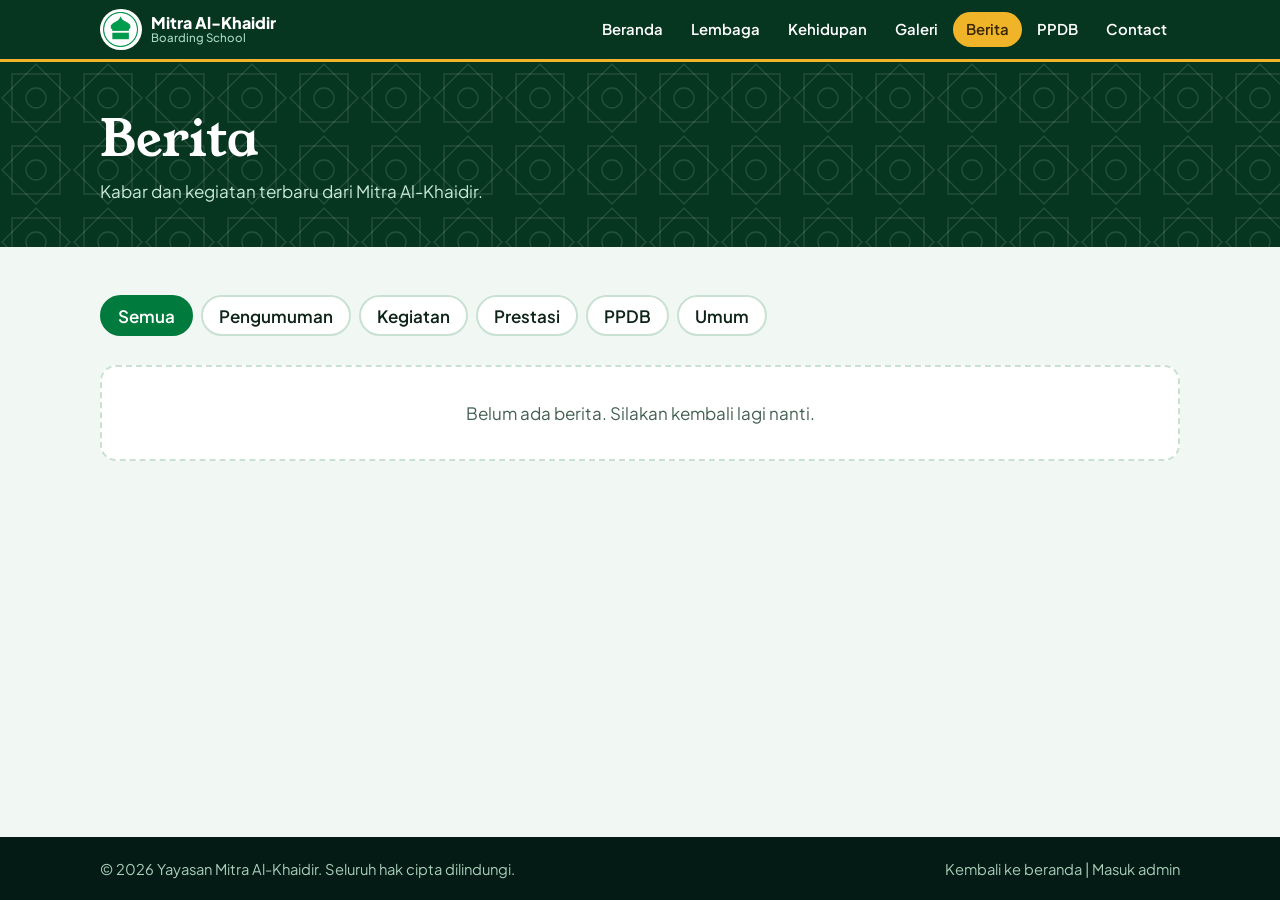
==== berita.html @ aa3d9bf4 "Add files via upload" ====
<!DOCTYPE html>
<html lang="id">
<head>
<meta charset="utf-8">
<meta name="viewport" content="width=device-width, initial-scale=1">
<title>Berita | Mitra Al-Khaidir Boarding School</title>
<meta name="description" content="Berita dan kegiatan terbaru dari Mitra Al-Khaidir Boarding School, Cianjur.">
<link rel="icon" type="image/png" sizes="32x32" href="/favicon-32.png">
<link rel="apple-touch-icon" href="/apple-touch-icon.png">
<link rel="preconnect" href="https://fonts.googleapis.com">
<link href="https://fonts.googleapis.com/css2?family=Plus+Jakarta+Sans:wght@400;500;600;800&family=Young+Serif&display=swap" rel="stylesheet">
<meta name="theme-color" content="#06361f">
<link rel="stylesheet" href="/sub.css">
<link rel="stylesheet" href="/news.css">
<script src="/news.js" defer></script>
</head>
<body>
<header class="top"><div class="wrap"><a class="logo" href="/"><span class="lg" aria-hidden="true"></span><span>Mitra Al-Khaidir<small>Boarding School</small></span></a>
<nav aria-label="Menu utama"><a href="/#beranda">Beranda</a><a href="/#lembaga">Lembaga</a><a href="/#kehidupan">Kehidupan</a><a href="/#galeri">Galeri</a><a href="/berita" class="on">Berita</a><a href="/#ppdb">PPDB</a><a href="/#kontak">Contact</a></nav></div></header>
<main>
  <div class="ph"><div class="wrap"><h1>Berita</h1><p>Kabar dan kegiatan terbaru dari Mitra Al-Khaidir.</p></div></div>
  <section class="sec"><div class="wrap">
    <div id="vlist">
      <div class="nchips" id="chips" role="group" aria-label="Pilih kategori"></div>
      <div class="news" id="grid" aria-live="polite"><p class="nempty">Memuat berita...</p></div>
      <div class="more"><button class="btn gold" id="more" type="button" hidden>Muat lebih banyak</button></div>
    </div>
    <article class="art" id="vart" hidden></article>
  </div></section>
</main>
<footer><div class="wrap"><span>&copy; 2026 Yayasan Mitra Al-Khaidir. Seluruh hak cipta dilindungi.</span><span><a href="/">Kembali ke beranda</a> | <a href="/masuk">Masuk admin</a></span></div></footer>
<script>
document.addEventListener('DOMContentLoaded',function(){
  var N=window.NEWS,CATS=['Semua','Pengumuman','Kegiatan','Prestasi','PPDB','Umum'];
  var id=new URLSearchParams(location.search).get('id');
  if(id)return article(id);
  var cat='',off=0,PER=9,grid=document.getElementById('grid'),more=document.getElementById('more'),chips=document.getElementById('chips');
  CATS.forEach(function(c,i){var b=N.el('button',null,c);b.type='button';b.setAttribute('aria-pressed',i===0);b.onclick=function(){
    chips.querySelectorAll('button').forEach(function(x){x.setAttribute('aria-pressed',x===b)});cat=i?c:'';off=0;grid.textContent='';load()};chips.appendChild(b)});
  more.onclick=load;
  function load(){
    N.get('limit='+PER+'&offset='+off+(cat?'&cat='+encodeURIComponent(cat):'')).then(function(r){
      if(!off)grid.textContent='';
      if(!r.items.length&&!off)grid.appendChild(N.empty(r));
      r.items.forEach(function(n){grid.appendChild(N.card(n))});
      off+=r.items.length;more.hidden=off>=r.total;
    }).catch(function(){grid.textContent='';grid.appendChild(N.empty());more.hidden=true});
  }
  load();
  function article(id){
    document.getElementById('vlist').hidden=true;var a=document.getElementById('vart');a.hidden=false;
    N.get('id='+encodeURIComponent(id)).then(function(r){
      var n=r.item;document.title=n.title+' | Mitra Al-Khaidir';
      var back=N.el('a','back','\u2190 Semua berita');back.href='/berita';a.appendChild(back);
      var m=N.el('div','nmeta');m.appendChild(N.el('span','ncat',n.category));m.appendChild(N.el('time',null,N.fmt(n.date)));a.appendChild(m);
      a.appendChild(N.el('h1',null,n.title));
      if(n.image){var im=new Image();im.src=n.image;im.alt='';im.className='cover';a.appendChild(im)}
      n.body.split(/\n{2,}/).forEach(function(par){var p=N.el('p');par.split('\n').forEach(function(l,i){if(i)p.appendChild(document.createElement('br'));p.appendChild(document.createTextNode(l))});a.appendChild(p)});
      var act=N.el('div','act'),sh=N.el('button','btn gold','Bagikan');sh.type='button';
      sh.onclick=function(){if(navigator.share){navigator.share({title:n.title,url:location.href}).catch(function(){})}else if(navigator.clipboard){navigator.clipboard.writeText(location.href).then(function(){sh.textContent='Tautan disalin'})}};
      var bk=N.el('a','btn ghost','Kembali ke daftar berita');bk.href='/berita';act.appendChild(sh);act.appendChild(bk);a.appendChild(act);
      N.get('limit=4').then(function(l){var o=l.items.filter(function(x){return x.id!==n.id}).slice(0,3);if(!o.length)return;
        var rel=N.el('div','rel');rel.appendChild(N.el('h2',null,'Berita lainnya'));var g=N.el('div','news');o.forEach(function(x){g.appendChild(N.card(x))});rel.appendChild(g);a.appendChild(rel)}).catch(function(){});
    }).catch(function(){a.appendChild(N.el('p','nempty','Berita tidak ditemukan.'));var bk=N.el('a','btn ghost','Kembali ke daftar berita');bk.href='/berita';a.appendChild(bk)});
  }
});
</script>
</body>
</html>
---- sub.css ----
:root{--g9:#06361f;--g7:#007a3d;--g5:#009b4d;--mint:#dcf4e5;--bg:#f1f8f4;--card:#fff;--ink:#0e2419;--muted:#456154;--line:#c9e1d3;--gold:#f0b429;--gi:#3a2800;--pat:url("data:image/svg+xml,%3Csvg xmlns='http://www.w3.org/2000/svg' width='72' height='72' viewBox='0 0 72 72'%3E%3Cg fill='none' stroke='%23ffffff' stroke-opacity='.13' stroke-width='1.3'%3E%3Crect x='12' y='12' width='48' height='48'/%3E%3Crect x='12' y='12' width='48' height='48' transform='rotate(45 36 36)'/%3E%3Ccircle cx='36' cy='36' r='10'/%3E%3C/g%3E%3C/svg%3E");color-scheme:light}
@media (prefers-color-scheme:dark){:root{--mint:#123a2b;--bg:#08170f;--card:#0f2a1e;--ink:#e8f5ed;--muted:#9bbcaa;--line:#1e3e2f;--g7:#27a86b;color-scheme:dark}}
*{box-sizing:border-box}[hidden]{display:none!important}
html{scroll-behavior:smooth}
body{margin:0;background:var(--bg);color:var(--ink);font:400 1.0625rem/1.65 "Plus Jakarta Sans",system-ui,sans-serif;min-height:100vh;display:flex;flex-direction:column}
main{flex:1}
h1,h2,h3{font-family:"Young Serif",Georgia,serif;font-weight:400;line-height:1.12;margin:0}
a{color:inherit}:focus-visible{outline:3px solid var(--gold);outline-offset:3px}
.wrap{max-width:70rem;margin:0 auto;padding:0 1.25rem}
header.top{position:sticky;top:0;z-index:9;background:var(--g9);color:#fff;border-bottom:3px solid var(--gold)}
header.top .wrap{display:flex;align-items:center;justify-content:space-between;gap:1rem;padding-top:.55rem;padding-bottom:.55rem}
.logo{display:flex;align-items:center;gap:.6rem;font-weight:800;text-decoration:none;line-height:1.1;font-size:1rem;flex:none}
.logo small{display:block;font-weight:500;font-size:.72rem;color:#a9d8bf}
.lg{flex:none;width:2.6rem;height:2.6rem;border-radius:50%;background:#fff url(/images/logo.webp) center/84% no-repeat}
.lg.big{width:4.2rem;height:4.2rem}
nav{display:flex;gap:.15rem;overflow-x:auto;scrollbar-width:none}
nav a{text-decoration:none;font-weight:600;font-size:.93rem;padding:.35rem .8rem;border-radius:2rem;white-space:nowrap;transition:background .2s,color .2s}
nav a:hover{background:rgba(255,255,255,.14)}nav a.on{background:var(--gold);color:var(--gi)}
.ph{background:var(--g9) var(--pat);color:#fff;padding:3rem 0 2.6rem}
.ph h1{font-size:clamp(2rem,5vw,3.2rem)}.ph p{color:#c8e8d6;max-width:36rem;margin:.6rem 0 0}
.sec{padding:3rem 0 4rem}
.btn{display:inline-block;padding:.8rem 1.4rem;border-radius:.6rem;font:inherit;font-weight:700;text-decoration:none;border:0;cursor:pointer;transition:transform .15s,box-shadow .15s}
.btn:hover{transform:translateY(-3px);box-shadow:0 8px 0 rgba(0,0,0,.18)}
.btn.gold{background:var(--gold);color:var(--gi)}.btn.ghost{background:transparent;border:2px solid var(--g7);color:var(--ink)}
.btn.red{background:#c0392b;color:#fff}.btn.sm{padding:.45rem .9rem;font-size:.92rem}
footer{background:#031b14;color:#a9cdb9;padding:1.2rem 0;font-size:.92rem}
footer .wrap{display:flex;justify-content:space-between;gap:.6rem 1.5rem;flex-wrap:wrap}
footer a{text-decoration:none}footer a:hover{color:var(--gold)}
@media (prefers-reduced-motion:reduce){*{transition:none!important;animation:none!important;scroll-behavior:auto!important}}
---- news.css ----
.news{display:grid;gap:1.3rem;grid-template-columns:repeat(auto-fit,minmax(16rem,1fr));margin-top:1.8rem}
.ncard{display:flex;flex-direction:column;background:var(--card);border:2px solid var(--line);border-radius:1rem;overflow:hidden;text-decoration:none;color:var(--ink);transition:transform .25s,border-color .25s}
.ncard:hover{transform:translateY(-6px);border-color:var(--gold)}
.nimg{aspect-ratio:16/10;background:var(--g7) var(--pat);overflow:hidden}
.nimg img{width:100%;height:100%;object-fit:cover;display:block;transition:transform .6s}
.ncard:hover .nimg img{transform:scale(1.05)}
.nbody{padding:1.1rem 1.2rem 1.3rem;display:flex;flex-direction:column;gap:.5rem}
.nmeta{display:flex;align-items:center;gap:.7rem;flex-wrap:wrap;font-size:.85rem;color:var(--muted)}
.ncat{background:var(--mint);color:var(--g7);font-weight:700;padding:.1rem .7rem;border-radius:2rem}
.nbody h3{font-size:1.25rem}
.nbody p{margin:0;color:var(--muted);font-size:.97rem;display:-webkit-box;-webkit-line-clamp:3;-webkit-box-orient:vertical;overflow:hidden}
.nempty{grid-column:1/-1;background:var(--card);border:2px dashed var(--line);border-radius:1rem;padding:2rem;text-align:center;color:var(--muted);margin:0}
.nchips{display:flex;gap:.5rem;flex-wrap:wrap}
.nchips button{font:inherit;font-weight:600;cursor:pointer;background:var(--card);color:var(--ink);border:2px solid var(--line);border-radius:2rem;padding:.3rem 1rem;transition:background .2s,color .2s}
.nchips button:hover{border-color:var(--gold)}
.nchips button[aria-pressed="true"]{background:var(--g7);border-color:var(--g7);color:#fff}
.more{text-align:center;margin-top:2rem}
.art{max-width:44rem;margin:0 auto}
.art .back{display:inline-block;margin-bottom:1.2rem;font-weight:600;color:var(--g7);text-decoration:none}
.art h1{font-size:clamp(1.9rem,4.5vw,2.8rem);margin:.8rem 0 1.2rem}
.art .cover{width:100%;border-radius:1rem;margin:0 0 1.6rem;display:block}
.art p{margin:0 0 1.1rem;font-size:1.1rem}
.art .act{display:flex;gap:.8rem;flex-wrap:wrap;margin-top:2rem;padding-top:1.4rem;border-top:1px solid var(--line)}
.rel{margin-top:3.5rem}.rel h2{font-size:1.7rem}
/* Halaman admin */
.lcard{max-width:26rem;margin:3rem auto;background:var(--card);border:2px solid var(--line);border-radius:1.2rem;padding:2rem;text-align:center}
.lcard h1{font-size:1.9rem;margin:1rem 0 .3rem}.lcard>p{margin:0 0 1.4rem;color:var(--muted)}
form .fld{display:block;text-align:left;margin-bottom:1rem;font-weight:600;font-size:.95rem}
.fld input,.fld select,.fld textarea{display:block;width:100%;margin-top:.35rem;font:inherit;font-weight:400;color:var(--ink);background:var(--bg);border:2px solid var(--line);border-radius:.6rem;padding:.65rem .8rem}
.fld textarea{min-height:13rem;resize:vertical}
.fld input:focus,.fld select:focus,.fld textarea:focus{outline:none;border-color:var(--g5)}
.fld small{display:block;margin-top:.3rem;font-weight:400;color:var(--muted)}
.err{color:#c0392b;font-weight:600;margin:.8rem 0 0;min-height:1.4rem}
.ok{color:var(--g7);font-weight:600}
.adm{display:grid;grid-template-columns:1.1fr .9fr;gap:2rem;align-items:start}
.panelc{background:var(--card);border:2px solid var(--line);border-radius:1rem;padding:1.5rem}
.panelc h2{font-size:1.5rem;margin-bottom:1rem}
.bar2{display:flex;justify-content:space-between;align-items:center;gap:1rem;flex-wrap:wrap;margin-bottom:1.5rem}
.row2{display:flex;gap:.8rem;flex-wrap:wrap;align-items:center}
.warn{background:#fff4d6;border:2px solid var(--gold);color:#3a2800;border-radius:.8rem;padding:1rem 1.2rem;margin-bottom:1.5rem}
.warn code{background:rgba(0,0,0,.08);padding:.05rem .35rem;border-radius:.3rem}
.prev{max-width:100%;border-radius:.7rem;margin-top:.6rem;display:block}
.alist{list-style:none;margin:0;padding:0;display:grid;gap:.8rem}
.alist li{border:1px solid var(--line);border-radius:.8rem;padding:.8rem 1rem}
.alist b{display:block}.alist span{color:var(--muted);font-size:.88rem}
.alist .row2{margin-top:.6rem}
@media (max-width:820px){.adm{grid-template-columns:1fr}}
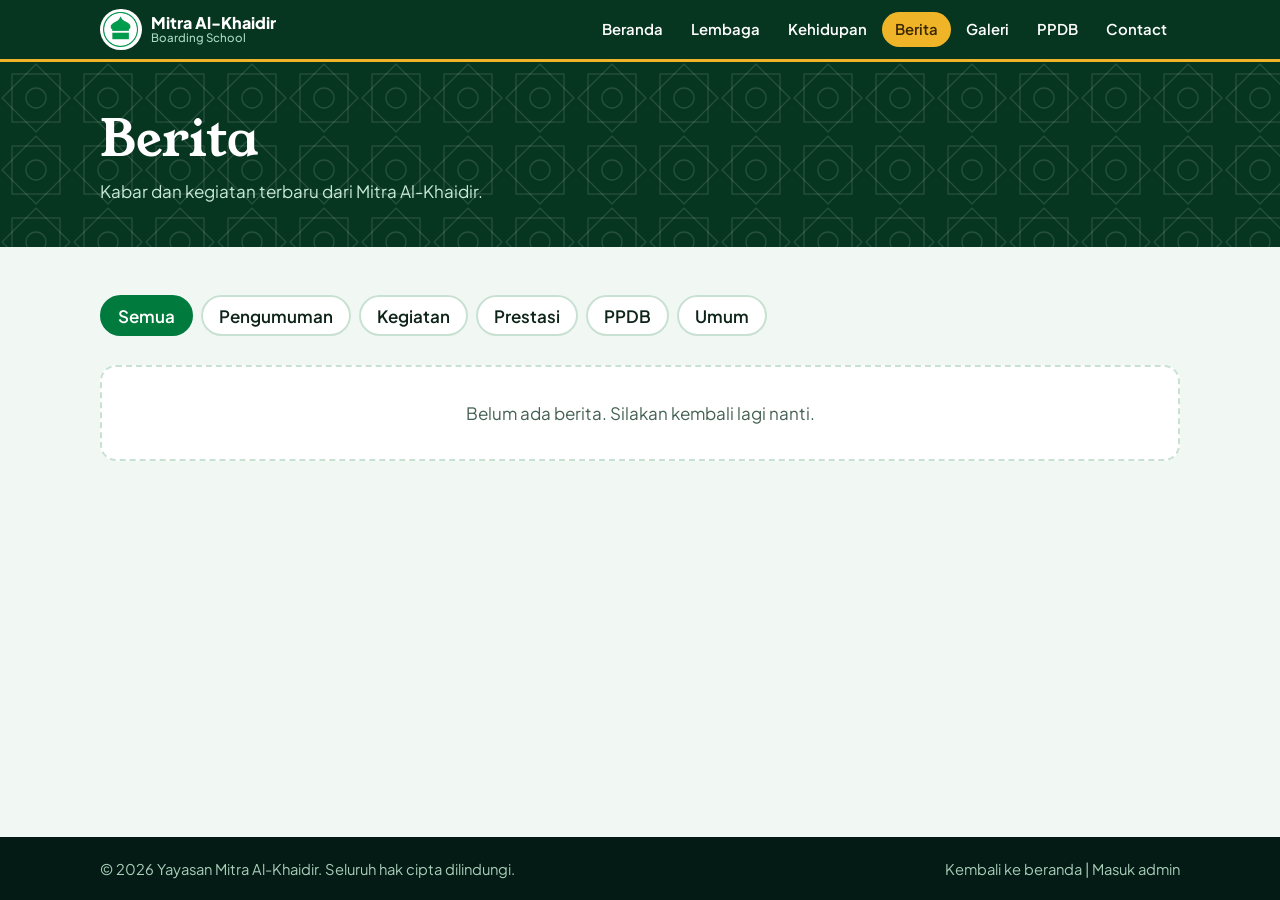
==== commit 41b762a5: "Add files via upload" ====
--- a/berita.html
+++ b/berita.html
@@ -16,7 +16,7 @@
 </head>
 <body>
 <header class="top"><div class="wrap"><a class="logo" href="/"><span class="lg" aria-hidden="true"></span><span>Mitra Al-Khaidir<small>Boarding School</small></span></a>
-<nav aria-label="Menu utama"><a href="/#beranda">Beranda</a><a href="/#lembaga">Lembaga</a><a href="/#kehidupan">Kehidupan</a><a href="/#galeri">Galeri</a><a href="/berita" class="on">Berita</a><a href="/#ppdb">PPDB</a><a href="/#kontak">Contact</a></nav></div></header>
+<nav aria-label="Menu utama"><a href="/#beranda">Beranda</a><a href="/#lembaga">Lembaga</a><a href="/#kehidupan">Kehidupan</a><a href="/berita" class="on">Berita</a><a href="/#galeri">Galeri</a><a href="/#ppdb">PPDB</a><a href="/#kontak">Contact</a></nav></div></header>
 <main>
   <div class="ph"><div class="wrap"><h1>Berita</h1><p>Kabar dan kegiatan terbaru dari Mitra Al-Khaidir.</p></div></div>
   <section class="sec"><div class="wrap">
--- a/news.css
+++ b/news.css
@@ -45,3 +45,9 @@
 .alist b{display:block}.alist span{color:var(--muted);font-size:.88rem}
 .alist .row2{margin-top:.6rem}
 @media (max-width:820px){.adm{grid-template-columns:1fr}}
+.gadm{display:grid;grid-template-columns:repeat(auto-fill,minmax(9rem,1fr));gap:.9rem}
+.gitem{border:1px solid var(--line);border-radius:.8rem;padding:.5rem;display:flex;flex-direction:column;gap:.4rem;font-size:.85rem}
+.gitem img{width:100%;aspect-ratio:4/3;object-fit:cover;border-radius:.5rem;display:block}
+.gitem span{color:var(--muted);overflow-wrap:anywhere}
+.gitem .row2{gap:.4rem}
+.tabsn{margin-bottom:1.5rem}
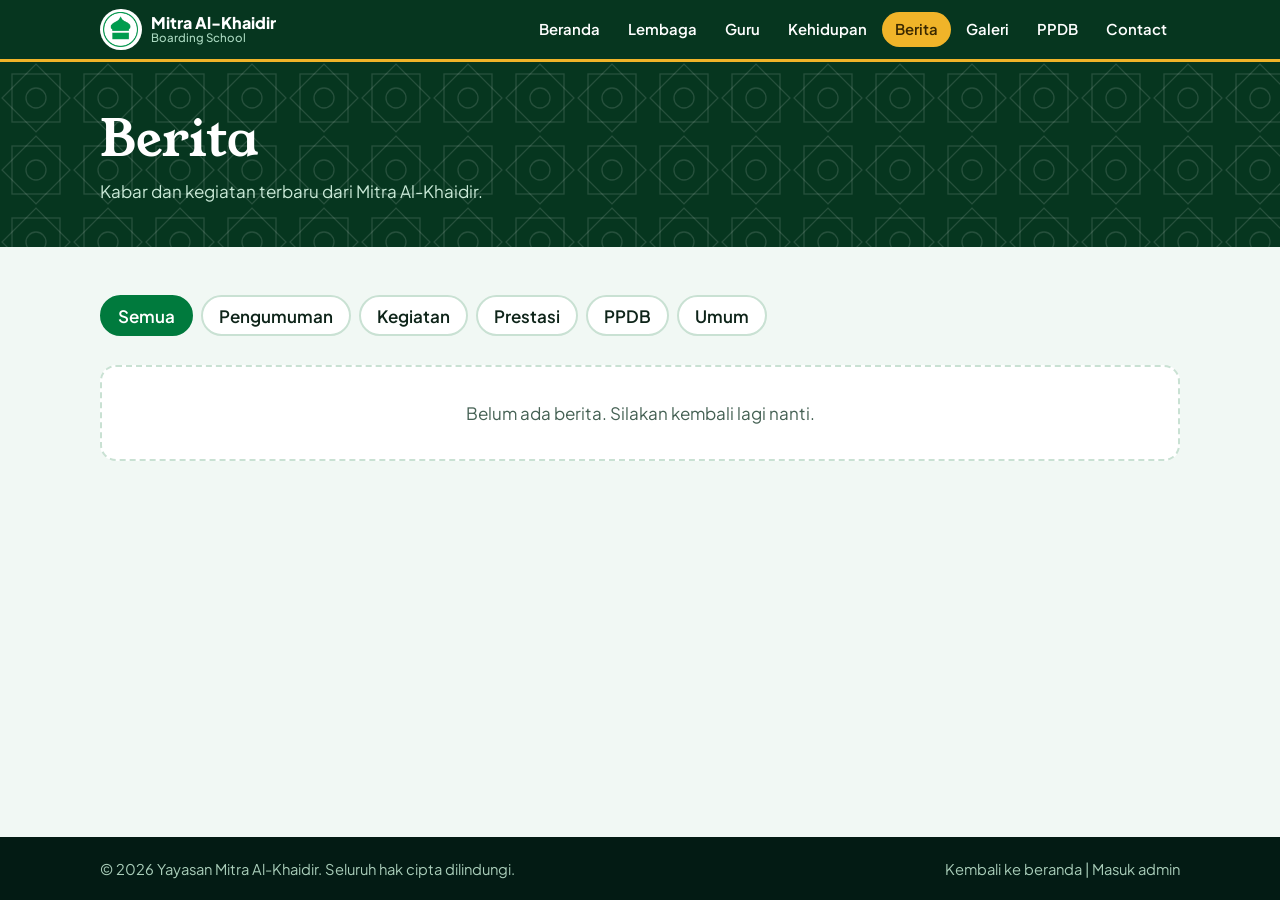
==== commit 82755772: "Add files via upload" ====
--- a/berita.html
+++ b/berita.html
@@ -16,7 +16,7 @@
 </head>
 <body>
 <header class="top"><div class="wrap"><a class="logo" href="/"><span class="lg" aria-hidden="true"></span><span>Mitra Al-Khaidir<small>Boarding School</small></span></a>
-<nav aria-label="Menu utama"><a href="/#beranda">Beranda</a><a href="/#lembaga">Lembaga</a><a href="/#kehidupan">Kehidupan</a><a href="/berita" class="on">Berita</a><a href="/#galeri">Galeri</a><a href="/#ppdb">PPDB</a><a href="/#kontak">Contact</a></nav></div></header>
+<nav aria-label="Menu utama"><a href="/#beranda">Beranda</a><a href="/#lembaga">Lembaga</a><a href="/guru">Guru</a><a href="/#kehidupan">Kehidupan</a><a href="/berita" class="on">Berita</a><a href="/#galeri">Galeri</a><a href="/#ppdb">PPDB</a><a href="/#kontak">Contact</a></nav></div></header>
 <main>
   <div class="ph"><div class="wrap"><h1>Berita</h1><p>Kabar dan kegiatan terbaru dari Mitra Al-Khaidir.</p></div></div>
   <section class="sec"><div class="wrap">
--- a/news.css
+++ b/news.css
@@ -51,3 +51,18 @@
 .gitem span{color:var(--muted);overflow-wrap:anywhere}
 .gitem .row2{gap:.4rem}
 .tabsn{margin-bottom:1.5rem}
+.staffgrp{margin:0 0 3rem}
+.staffgrp h2{font-size:1.8rem;padding-left:.9rem;border-left:6px solid var(--gold);margin-bottom:1.2rem}
+.staff{display:grid;gap:1.2rem;grid-template-columns:repeat(auto-fill,minmax(14rem,1fr))}
+.scard{background:var(--card);border:2px solid var(--line);border-radius:1rem;padding:1.6rem 1.2rem;text-align:center;transition:transform .25s,border-color .25s}
+.scard:hover{transform:translateY(-6px);border-color:var(--gold)}
+.av{width:7rem;height:7rem;border-radius:50%;margin:0 auto 1rem;background:var(--g7) var(--pat);border:4px solid var(--card);box-shadow:0 0 0 3px var(--gold);display:grid;place-items:center;color:#fff;font:400 2.2rem "Young Serif",Georgia,serif;overflow:hidden}
+.av img{width:100%;height:100%;object-fit:cover;display:block}
+.scard h3{font-size:1.15rem;margin-bottom:.3rem}
+.scard p{margin:0;color:var(--muted);font-size:.95rem}
+.srow{display:grid;grid-template-columns:7.5rem 1fr auto;gap:.6rem;margin-bottom:.6rem;align-items:center}
+.srow input{width:100%;font:inherit;color:var(--ink);background:var(--bg);border:2px solid var(--line);border-radius:.6rem;padding:.55rem .7rem}
+.srow input:focus{outline:none;border-color:var(--g5)}
+.stitle{font-size:.95rem;color:var(--muted);margin:0 0 1rem}
+.spv{width:7rem;height:7rem;border-radius:50%;object-fit:cover;margin-top:.6rem;display:block}
+@media (max-width:560px){.srow{grid-template-columns:6.5rem 1fr}.srow .btn{grid-column:1/-1}}
